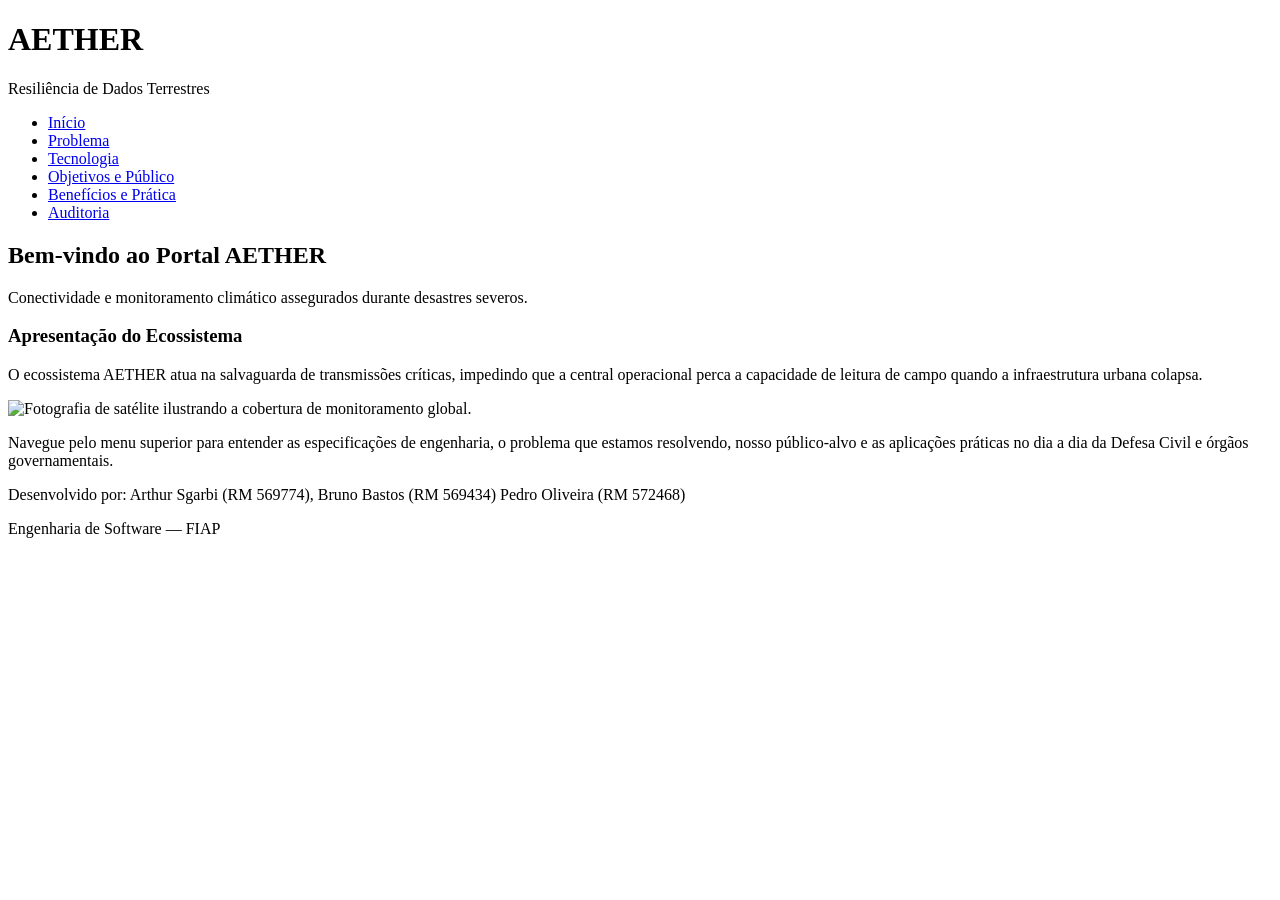
==== index.html @ 25d12e42 "feat: adiciona paginas" ====
<!DOCTYPE html>
<html lang="pt-BR">
<head>
    <meta charset="UTF-8">
    <meta name="viewport" content="width=device-width, initial-scale=1.0">
    <meta name="description" content="Portal de Informações do Sistema AETHER.">
    <title>AETHER | Início</title>
    <link href="https://fonts.googleapis.com/css2?family=Inter:wght@400;600;700;800&display=swap" rel="stylesheet">
    <link rel="stylesheet" href="style.css">
</head>
<body>

    <header class="site-header" role="banner">
        <div class="header-container">
            <div class="site-logo">
                <h1>AETHER</h1>
                <span>Resiliência de Dados Terrestres</span>
            </div>
            <nav class="main-navigation" aria-label="Navegação Principal">
                <ul>
                    <li><a href="index.html" class="active" aria-current="page">Início</a></li>
                    <li><a href="problema.html">Problema</a></li>
                    <li><a href="tecnologia.html">Tecnologia</a></li>
                    <li><a href="objetivos.html">Objetivos e Público</a></li>
                    <li><a href="beneficios.html">Benefícios e Prática</a></li>
                    <li><a href="logs.html">Auditoria</a></li>
                </ul>
            </nav>
        </div>
    </header>

    <main class="container" role="main">
        <header class="page-header">
            <h2>Bem-vindo ao Portal AETHER</h2>
            <p>Conectividade e monitoramento climático assegurados durante desastres severos.</p>
        </header>

        <article class="content-article">
            <h3>Apresentação do Ecossistema</h3>
            <p>O ecossistema AETHER atua na salvaguarda de transmissões críticas, impedindo que a central operacional perca a capacidade de leitura de campo quando a infraestrutura urbana colapsa.</p>
            
            <div class="hero-image">
                <img src="/imagens/imagem 6.jpg" alt="Fotografia de satélite ilustrando a cobertura de monitoramento global.">
            </div>
            
            <p>Navegue pelo menu superior para entender as especificações de engenharia, o problema que estamos resolvendo, nosso público-alvo e as aplicações práticas no dia a dia da Defesa Civil e órgãos governamentais.</p>
        </article>
    </main>

    <footer class="site-footer" role="contentinfo">
        <p class="footer-team">Desenvolvido por: Arthur Sgarbi (RM 569774), Bruno Bastos (RM 569434) Pedro Oliveira (RM 572468)</p>
        <p>Engenharia de Software — FIAP</p>
    </footer>

</body>
</html>
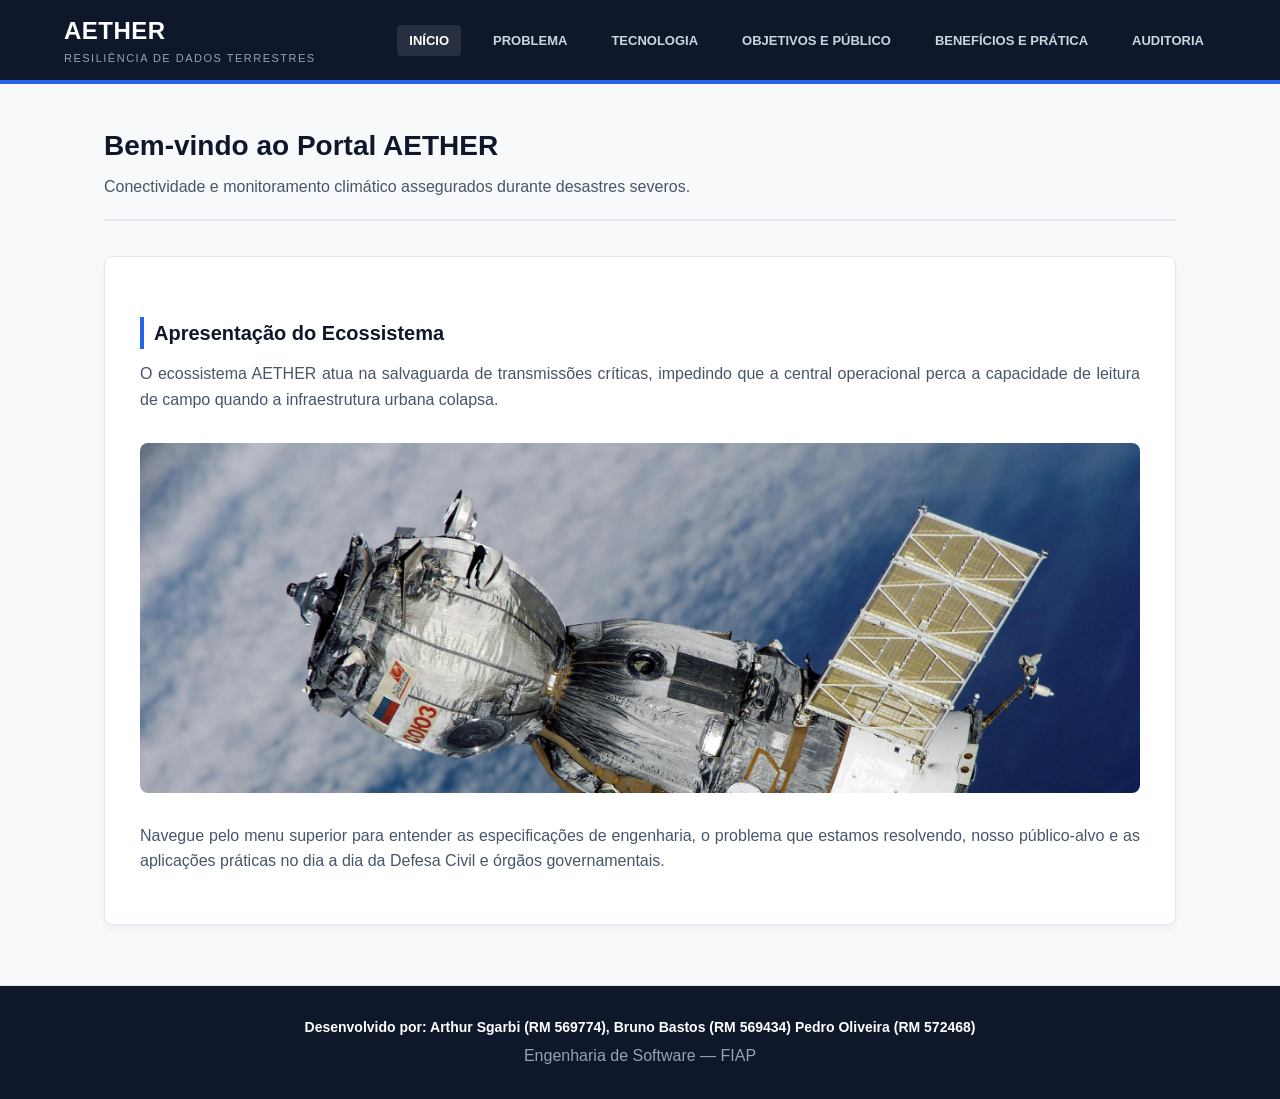
==== commit 65ef6494: "feat: adiciona txt" ====
--- a/index.html
+++ b/index.html
@@ -40,7 +40,7 @@
             <p>O ecossistema AETHER atua na salvaguarda de transmissões críticas, impedindo que a central operacional perca a capacidade de leitura de campo quando a infraestrutura urbana colapsa.</p>
             
             <div class="hero-image">
-                <img src="/imagens/imagem 6.jpg" alt="Fotografia de satélite ilustrando a cobertura de monitoramento global.">
+                <img src="imagens/imagem 6.jpg" alt="Fotografia de satélite ilustrando a cobertura de monitoramento global.">
             </div>
             
             <p>Navegue pelo menu superior para entender as especificações de engenharia, o problema que estamos resolvendo, nosso público-alvo e as aplicações práticas no dia a dia da Defesa Civil e órgãos governamentais.</p>
--- a/style.css
+++ b/style.css
@@ -0,0 +1,145 @@
+/* ==============================================================================
+   PORTAL INSTITUCIONAL AETHER - DESIGN SYSTEM (VERSÃO PRO)
+   ============================================================================== */
+
+/* Reset de Formatação Estrutural */
+*, *::before, *::after {
+    box-sizing: border-box;
+    margin: 0;
+    padding: 0;
+}
+
+:root {
+    --bg-page: #f8f9fa;        
+    --bg-surface: #ffffff;     
+    --text-primary: #1e293b;   
+    --text-secondary: #475569; 
+    --brand-blue: #0f172a;     
+    --brand-accent: #2563eb;   
+    --alert-red: #dc2626;      
+    --border-color: #e2e8f0;   
+    --font-global: 'Inter', sans-serif;
+}
+
+body {
+    background-color: var(--bg-page);
+    color: var(--text-primary);
+    font-family: var(--font-global);
+    line-height: 1.6;
+    font-size: 16px;
+    -webkit-font-smoothing: antialiased;
+}
+
+/* --- CABEÇALHO GLOBAL --- */
+.site-header {
+    background-color: var(--brand-blue);
+    color: var(--bg-surface);
+    padding: 0 5%;
+    border-bottom: 4px solid var(--brand-accent);
+}
+
+.header-container {
+    max-width: 1200px;
+    margin: 0 auto;
+    display: flex;
+    justify-content: space-between;
+    align-items: center;
+    height: 80px;
+}
+
+.site-logo h1 { font-size: 24px; font-weight: 800; letter-spacing: 0.5px; }
+.site-logo span { font-size: 11px; color: #94a3b8; text-transform: uppercase; letter-spacing: 1.5px; display: block; }
+
+.main-navigation ul { list-style: none; display: flex; gap: 20px; }
+.main-navigation a {
+    text-decoration: none;
+    color: #cbd5e1;
+    font-weight: 600;
+    font-size: 13px;
+    text-transform: uppercase;
+    transition: color 0.2s ease, background-color 0.2s ease;
+    padding: 8px 12px;
+    border-radius: 4px;
+}
+.main-navigation a:hover, .main-navigation a.active {
+    color: var(--bg-surface);
+    background-color: rgba(255, 255, 255, 0.1);
+}
+
+/* --- ESTRUTURA PRINCIPAL --- */
+.container {
+    max-width: 1200px;
+    margin: 40px auto;
+    padding: 0 5%;
+    min-height: 60vh;
+}
+
+.page-header {
+    margin-bottom: 35px;
+    border-bottom: 2px solid var(--border-color);
+    padding-bottom: 20px;
+}
+.page-header h2 { font-size: 28px; color: var(--brand-blue); font-weight: 700; }
+.page-header p { color: var(--text-secondary); font-size: 16px; margin-top: 5px; }
+
+/* --- BLOCOS DE CONTEÚDO (ARTIGOS) --- */
+.content-article {
+    background-color: var(--bg-surface);
+    border: 1px solid var(--border-color);
+    border-radius: 8px;
+    padding: 35px;
+    margin-bottom: 30px;
+    box-shadow: 0 4px 6px -1px rgba(0, 0, 0, 0.05);
+}
+
+.content-article h3 { 
+    color: var(--brand-blue); 
+    font-size: 20px; 
+    margin-top: 25px; 
+    margin-bottom: 12px; 
+    border-left: 4px solid var(--brand-accent); 
+    padding-left: 10px; 
+}
+.content-article p { margin-bottom: 15px; color: var(--text-secondary); text-align: justify; }
+.content-article ul { margin-left: 20px; margin-bottom: 20px; color: var(--text-secondary); }
+.content-article li { margin-bottom: 8px; }
+
+/* --- IMAGENS DE DESTAQUE --- */
+.hero-image {
+    width: 100%;
+    border-radius: 8px;
+    overflow: hidden;
+    margin: 30px 0;
+    max-height: 350px;
+    background-color: #f1f5f9;
+}
+.hero-image img {
+    width: 100%;
+    height: 100%;
+    object-fit: cover;
+    display: block;
+}
+
+/* --- TABELA DE AUDITORIA --- */
+.audit-panel { background-color: var(--bg-surface); border: 1px solid var(--border-color); border-radius: 8px; overflow-x: auto; }
+.audit-table { width: 100%; border-collapse: collapse; text-align: left; min-width: 600px; }
+.audit-table th { background-color: var(--brand-blue); color: var(--bg-surface); padding: 14px; font-size: 13px; text-transform: uppercase; }
+.audit-table td { padding: 14px; border-bottom: 1px solid var(--border-color); font-size: 13.5px; }
+.audit-table tr:hover { background-color: #f8fafc; }
+
+.status-badge { padding: 4px 10px; border-radius: 4px; font-size: 11px; font-weight: 700; text-transform: uppercase; }
+.badge-info { background-color: #e0f2fe; color: #0369a1; }
+.badge-ok { background-color: #dcfce7; color: #15803d; }
+.badge-warn { background-color: #fef9c3; color: #a16207; }
+.badge-crit { background-color: #fee2e2; color: #b91c1c; }
+
+/* --- RODAPÉ --- */
+.site-footer {
+    background-color: var(--brand-blue);
+    color: #94a3b8;
+    text-align: center;
+    padding: 30px 20px;
+    margin-top: 60px;
+    border-top: 1px solid var(--border-color);
+}
+.footer-team { color: var(--bg-surface); font-weight: 600; font-size: 14px; margin-bottom: 5px; }
